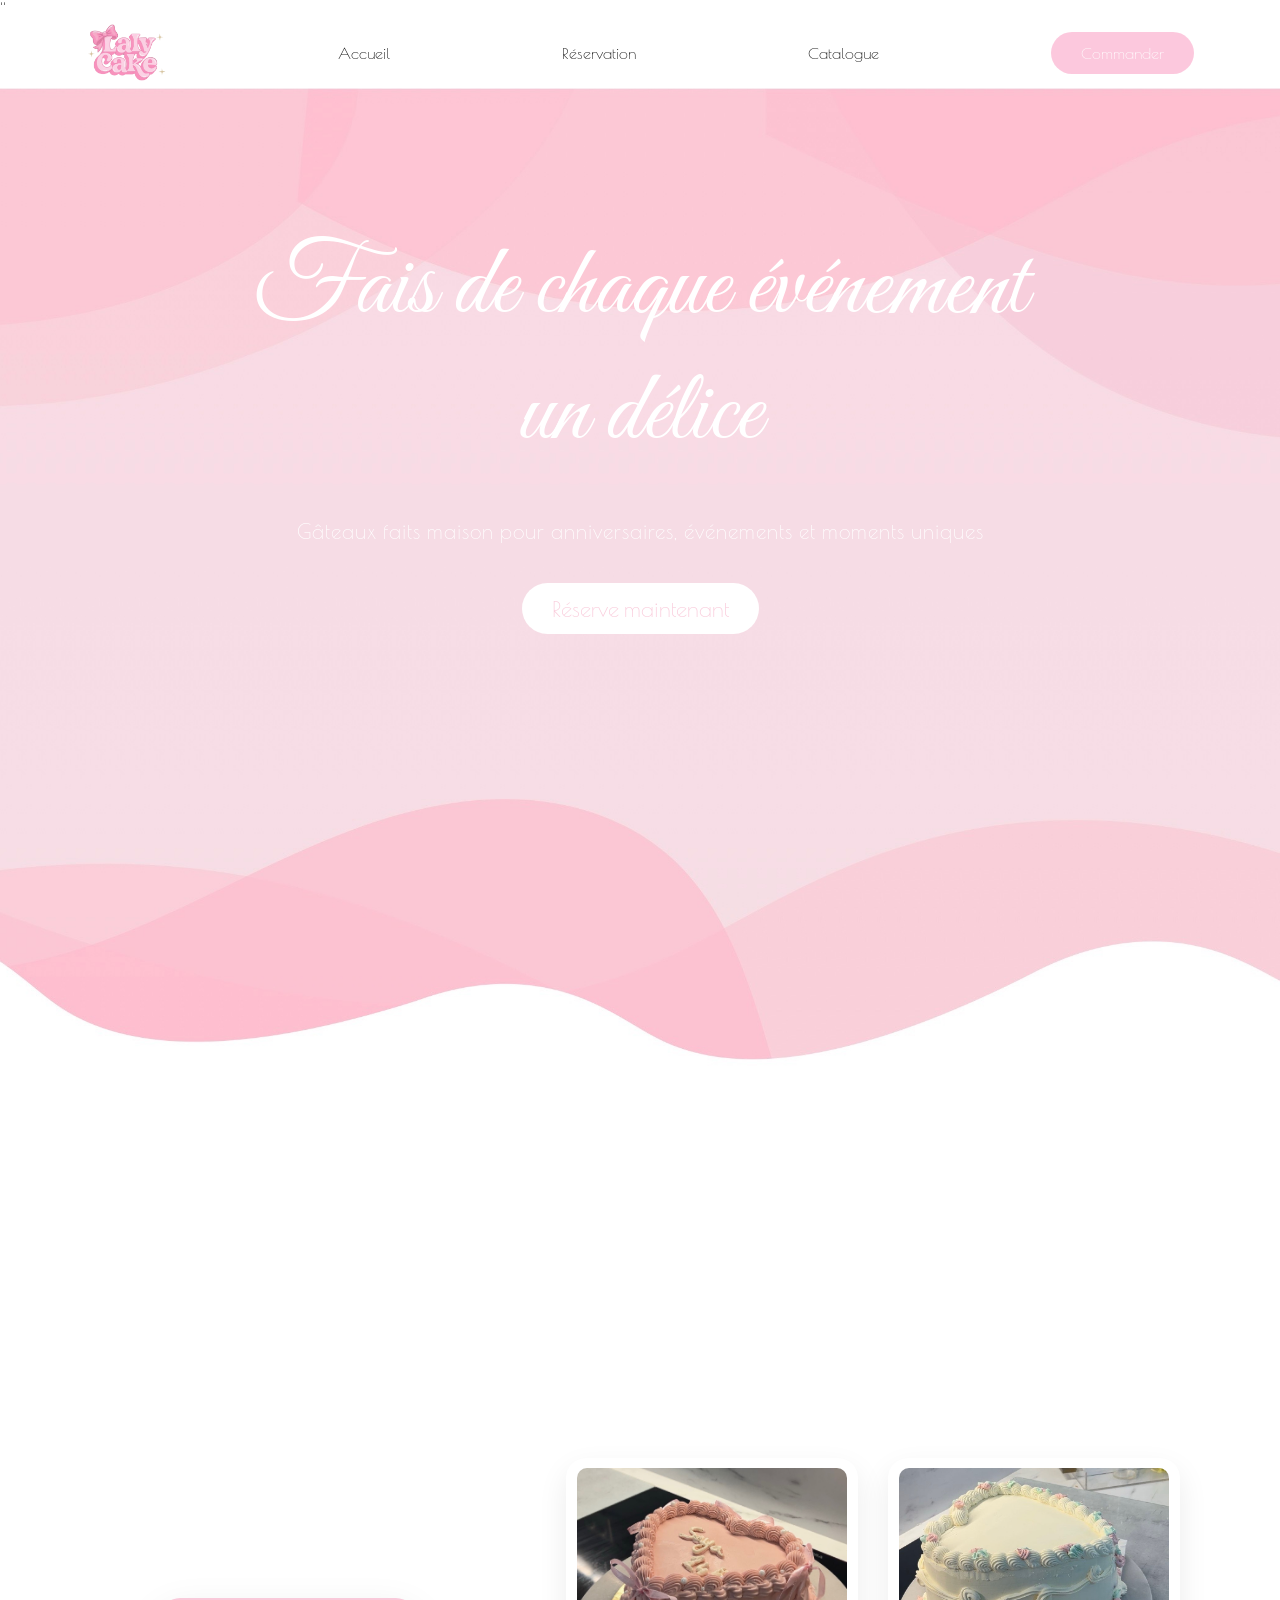
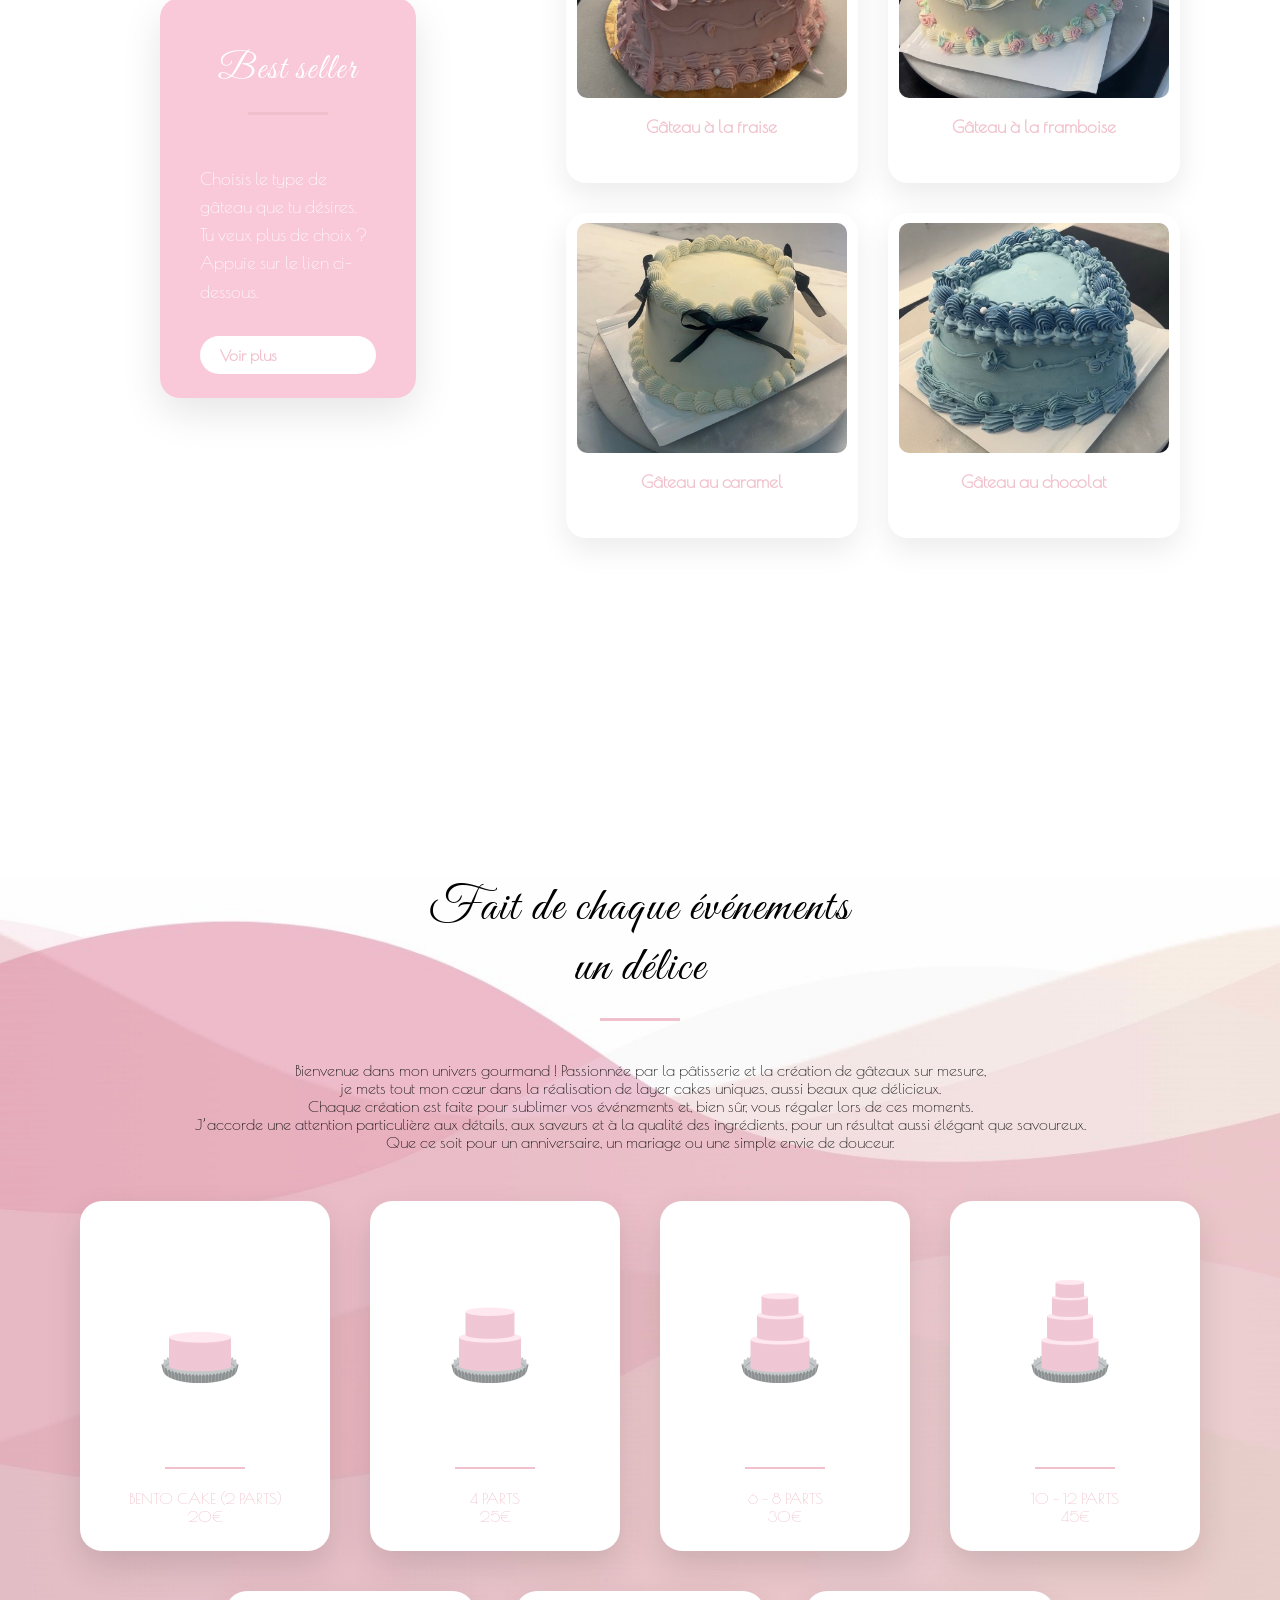
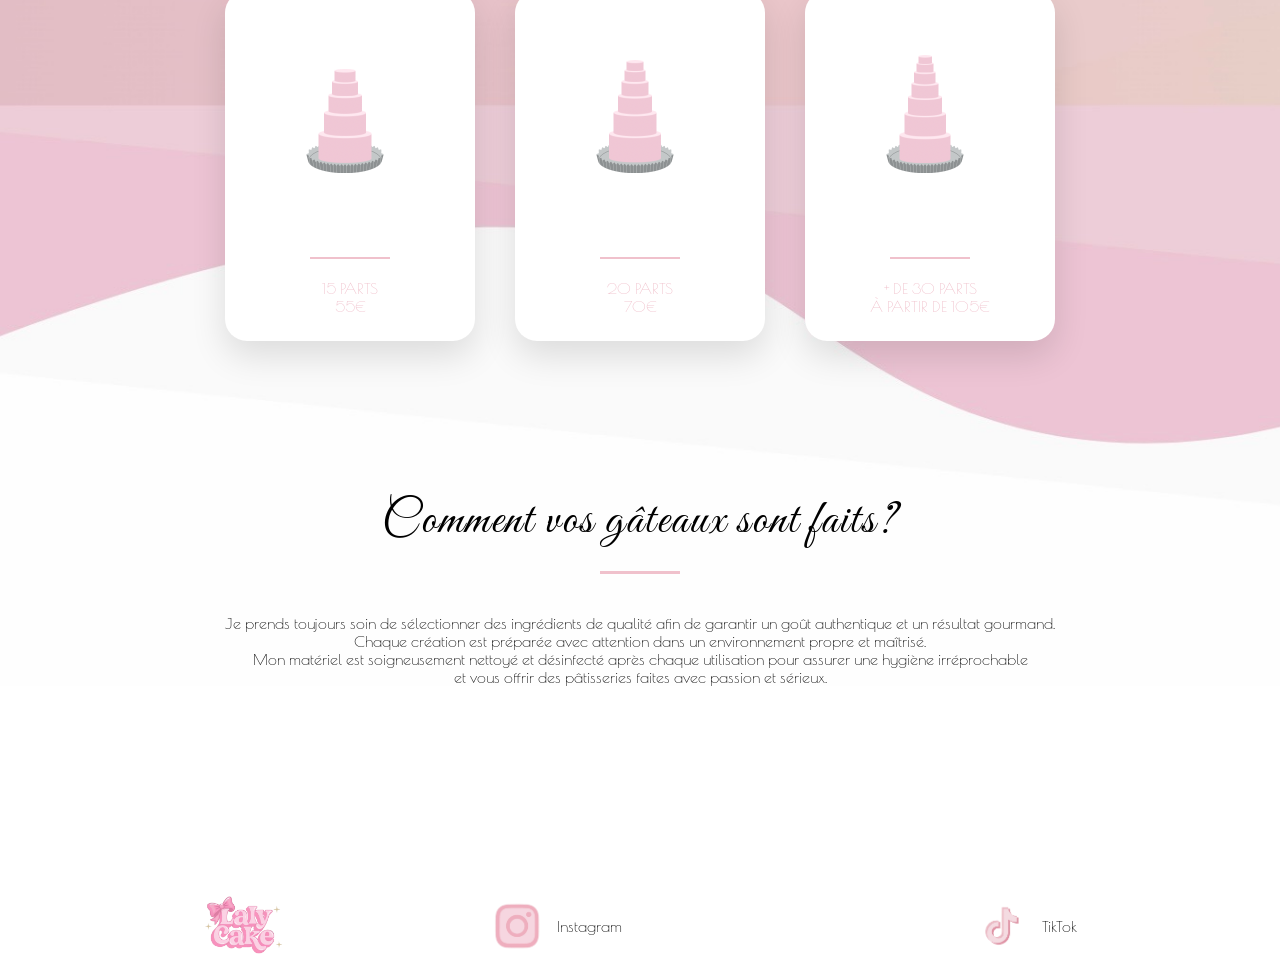
==== index.html/accueil.html @ 273b8376 "Add files via upload" ====
<!DOCTYPE html> 
    <html lang="fr">
        <head>
            <meta charset="utf-8">
            <!-- tout ce qui est en haut c'est ce que tu dois noter pour chaque début de code -->
            <title>Accueil - Lalycake</title> <!--titre qui va apparraitre pour l'ordinateur pas pour la personne qui voit le site-->
            <link href="style.css" rel="stylesheet"><!--pour faire que ton fichier css se relie au ficher html -->
            <meta name="viewport" content="width=device-width, initial-scale=1.0">
<link rel="preconnect" href="https://fonts.googleapis.com">
<link rel="preconnect" href="https://fonts.gstatic.com" crossorigin>
<link href="https://fonts.googleapis.com/css2?family=Great+Vibes&display=swap" rel="stylesheet">
<link rel="preconnect" href="https://fonts.googleapis.com">
<link rel="preconnect" href="https://fonts.gstatic.com" crossorigin>
<link href="https://fonts.googleapis.com/css2?family=Poiret+One&display=swap" rel="stylesheet">
<!--lien pour mettre l'ecriture de style pour le site-->
        </head>
        <body>''
           <header id="contact">
            <nav>
            <!-- Le href="#contact" c'est un code comme un spawn-->
            <img class="logo" src="logo.PNG" alt="logo lalyacake en rose pale et blanc" title="logo lalycake">
             <a href="accueil.html">Accueil</a>
             <a href="reservation.html">Réservation</a>
             <a href="catalogue.html">Catalogue</a>
             <a class="commander" href="commander.html">Commander</a>
            </nav>
        </header>

        <div class="center">
            <h1><span class="fait" > Fais de chaque événement<br> un délice</span></h1>
            <p class="hero-text">Gâteaux faits maison pour anniversaires, événements et moments uniques</p>
            <a class="reservation" href="commander.html">Réserve maintenant</a>
        </div>

        
        <section class="catalogue_section">
            <div class="container">
            <div class="carre_colorer">
            <h2>Best seller</h2>
            <p>Choisis le type de <br>gâteau que tu désires.<br>Tu veux plus de choix ?<br>Appuie sur le lien ci-dessous.</p>
            <a class="catalogue" href="catalogue.html">Voir plus</a>
            </div>
                <div class="gateaux-container">
                    <a href="in11-zoom.jpeg">
                        <img src="in11.jpeg" alt="gateau rose à la fraise" title="gateau frambroise">
                        <p>Gâteau à la fraise</p>
                    </a>
                    <a href="in6-zoom.jpeg">
                        <img src="in6.jpeg" alt="gateau blanc à la frambroie" title="gateau fraise">
                        <p>Gâteau à la framboise</p>
                    </a>  
             <a href="in8-zoom.jpeg">
                        <img src="in8.jpeg" alt="gateau blanc à la frambroie" title="gateau fraise">
                        <p>Gâteau au caramel</p>
                    </a>  
             <a href="in7-zoom.jpeg">
                        <img src="in7.jpeg" alt="gateau blanc à la frambroie" title="gateau fraise">
                        <p>Gâteau au chocolat</p>
                    </a>  
          </div>
        </div>
        </section>        

            </a>
        </div>
        <section class="nav_carrer-container">
         <div class="about_me">
            <h2>Fait de chaque événements<br> un délice</h2>
            <p><span class="ayih">Bienvenue dans mon univers gourmand ! Passionnée par la pâtisserie et la création de gâteaux sur mesure,<br>
je mets tout mon cœur dans la réalisation de layer cakes uniques, aussi beaux que délicieux.<br>
Chaque création est faite pour sublimer vos événements et, bien sûr, vous régaler lors de ces moments.
<br>J’accorde une attention particulière aux détails, aux saveurs et à la qualité des ingrédients,
pour un résultat aussi élégant que savoureux.<br>
Que ce soit pour un anniversaire, un mariage ou une simple envie de douceur.
</span></p>
           
        </div>
  <div class="prix_accueil">
     <a href="commander.html">
            <div class="prix1">
            <img src="prix1.PNG" alt="gateau">
            <p>Bento cake (2 parts)<br>20€</p>
        </div>
       
         <div class="prix2">
 <img src="prix2.PNG" alt="gateau">
            <p>4 parts<br>25€</p>
         </div>
          <div class="prix3">
 <img src="prix3.PNG" alt="gateau">
            <p>6 - 8 parts<br>30€</p>
                  </div>
           <div class="prix4">
 <img src="prix4.PNG" alt="gateau">
            <p>10 - 12 parts<br>45€</p>
           </div>
            <div class="prix5">
 <img src="prix5.PNG" alt="gateau">
            <p>15 parts<br>55€</p>
            </div>
             <div class="prix6">
 <img src="prix6.PNG" alt="gateau">
            <p>20 parts<br>70€</p>
             </div>
              <div class="prix7">
 <img src="prix7.PNG" alt="gateau">
            <p>+ de 30 parts<br>À partir de 105€</p>
              </div>
               </a>
  </div>
      
       <div class="about_me1">
            <h2>Comment vos gâteaux sont faits?</h2>
            <p><span class="ayih">Je prends toujours soin de sélectionner des ingrédients de qualité afin de garantir
un goût authentique et un résultat gourmand.<br>
Chaque création est préparée avec attention dans un environnement propre et maîtrisé.<br>
Mon matériel est soigneusement nettoyé et désinfecté après chaque utilisation
pour assurer une hygiène irréprochable<br>
et vous offrir des pâtisseries faites avec passion et sérieux.
</span></p>
            
        </div>
        </section>
   
        <footer class="fouter">
         
  <a href="#contact">
            <img class="logo" src="logo.PNG" alt="logo lalyacake en rose pale et blanc" title="logo lalycake">
        </a>

  <div class="socials">
    <a href="https://www.instagram.com/_lalycake/" target="_blank">
        <img src="instagram.PNG">
      <p>Instagram</p>
   
    </a>
<div class="tiktok-container">
    <a href="https://www.tiktok.com/@.lalycake?lang=fr" target="_blank">
      <img src="tiktok.PNG">
      <p>TikTok</p>
    </a>
</div>
  </div>
</footer>
         </body>
        </html>
---- index.html/style.css ----
body {
    font-size: 1em;
   margin: 0;
   padding: 0;
    font-family: "Poiret One", sans-serif;
    text-decoration: none;
   
}
.phantom{
    background-image: url("grey_pink.jpeg");
 background-repeat: no-repeat;
 background-position: center;
 background-size: cover;
padding: 130px 0;
}

header{
    background-color: white; 
}

img {
    width: 100%;
    height: auto;
    display: block;
    border-radius: 15px;
}


nav{
    display: flex;
    justify-content: space-around;
    align-items: center;
    width: auto;
    height: 70px;
}
.catalogue_section{
    background-color: white;
    margin-top: 200px;
padding: 150px 80px;
}

.catalogue_section h2{
     font-size: 3em;
    margin-bottom: 80px;
    color: #f0c1cc;
}

.commander{
    display: flex;
    text-align: center;
   border: none;
    font-weight: 100;
    padding: 12px 30px;
    color: white;
    background-color: rgba(249, 146, 188, 0.5);
     border-radius: 30px;
    transition: all 0.3s ease;
}
.commander:hover{
    background-color: white;
     color: #f992BC;
}

.center{
    display: flex;
    padding: 90px 0px;
    background-image: url("gto.jpeg");
    background-attachment: scroll;
    height: 800px;
    background-repeat: no-repeat;
    background-size: cover;
    background-position: bottom;
    text-align: center;
    flex-direction: column;
    align-items: center;
    
}
.center h1 {
    color: white;
    margin-bottom: 20px;
}

.hero-text {
    color: white;
    font-size: 1.3em;
    margin-bottom: 40px;
    letter-spacing: 1px;
}
.fait{
    font-size: 1.4em;
   
}
.reservation {
    font-size: 1.4em;
    display: flex;
    text-align: center;
   border: none;
    font-weight: 100;
    padding: 12px 30px;
    background-color: white;
    color: rgba(249, 199, 216, 0.95);
     border-radius: 30px;
    transition: all 0.3s ease;
}

.reservation:hover{
    background-color: rgba(249, 199, 216, 0.95);
     color: white;
}

 h1{
    font-family: "Great Vibes", cursive;
     font-weight:100; 
     font-style: normal;
   font-size: 4.5em;
   
}
h2{
    letter-spacing: 2px;
}
h2,.co{
  font-family: "Great Vibes", cursive;
    font-weight: 10;
    font-size: 3em;
    text-align: center;
}

.container{
    
     display: flex;
     flex-direction: row;
     gap: 50px;
}
 
.carre_colorer {
    background-color: rgba(249, 199, 216, 0.95);
    border-radius: 20px;
    box-shadow: 0 15px 40px rgba(0,0,0,0.1);
    padding: 0px 40px 50px 40px;
    width: 320px;
    height: 350px;
    margin: 180px 80px;
    transition: transform 0.3s ease;
}

.carre_colorer h2 {
    font-size: 2.2em;
    margin: 50px 0px;
    color: white;
}

.carre_colorer p {
    color: white;
    line-height: 1.6;
    font-size: 1.1em;
}
.gateaux-container a:hover {
    transform: translateY(-10px);
    box-shadow: 0 20px 45px rgba(0,0,0,0.15);
}
.gateaux-container{
    display: grid;
    grid-template-columns: repeat(2, 1fr); 
    gap: 40px;
    width: 100%;
}

.gateaux-container a{
    display: flex;
    flex-direction: column;
    align-items: center;
    text-align: center;
}

.gateaux-container img{
    width: 100%;
    max-width: 270px;
    height: 230px;
    object-fit: cover;
    border-radius: 10px;
}

.gateaux-container p {
    font-size: 1.1em;
    color: #f0c1cc;
    font-weight: bold;
    text-align: center;
}



.catalogue {
    margin: 30px auto 0;
    display: block;
    padding: 10px 20px;
    border-radius: 20px;
    background-color: white;
    color: #f0c1cc;
    font-weight: bold;
    transition: all 0.3s ease;
}

.catalogue:hover {
    background-color: #f8dbe3;
    color: white;
}

a {
    color: black;
    text-decoration: none;
}

.prix_accueil img{
width: 250px;
}
.prix_accueil a{
   text-align: center; 
  display: flex;
    flex-wrap: wrap;
    justify-content: center;
flex-direction: row;
    gap: 40px;
    margin: 50px 0px;
    
}

.prix1, 
.prix2,
.prix3,
.prix4,
.prix5,
.prix6,
.prix7 {
     border-radius: 22px;
      background-color: white;
    box-shadow: 0 15px 35px rgba(0,0,0,0.12);
    padding-bottom: 10px;
    transition: transform 0.3s ease ;
}
.prix1:hover, 
.prix2:hover,
.prix3:hover,
.prix4:hover,
.prix5:hover,
.prix6:hover,
.prix7:hover {
     background-color: #fff6f8;
    transform: scale(1.06);
    color: white;

}


.prix_accueil p {

    color: #f0c1cc;
    text-transform: uppercase;
}

.prix_accueil p::before {
   content: "";
    display: block;
    width: 80px;
    height: 2px;
    background-color: #f0c1cc;
    margin: 10px auto 20px;
}

.about_me{
    margin-top: 150px;
    text-align: center;
    
}
.about_me1{
    margin: 150px 0px 200px 0px;
    text-align: center;
    
}
.ayih{
    color:black;
}

.noeuf{
    text-align: left;
    width: 500px;
    height: auto;
}
.Moi{
  

    text-align: center;
   
}
.nav_carrer-container{
    background-image: url("vage1.jpeg");
    background-repeat: no-repeat;
    background-size: cover;
    background-position: top;
}

.co{
    display:flex;
    justify-content: center;
    padding-top: 100px;
}



.prix-container{
    display: flex;
    flex-direction: row;
justify-content: space-evenly;
   width: 100%;
   box-sizing: border-box;
 flex-wrap: wrap;
    min-height: 450px;   
    height: auto;         
    padding: 50px 20px;   
    background-image: url("3cakes.jpeg");
    background-size: cover;
    background-repeat: no-repeat;
    background-attachment: local;
    background-position: center ;
    

}
.choix{
    display: flex;
    flex-direction: row;
    justify-content: start;
    text-align: center;
    font-size: 3.5em;
    font-weight: 100;
    padding-top: 130px;
    color: white;
    font-family: "Great Vibes", cursive;
}
.prix-container img {
   max-width: 100%;
    height: auto;
}
.infor {
   flex-wrap: wrap;
   margin: 50px 0;
display: flex;
flex-direction: row;
justify-content: space-around;
gap: 40px;
text-align: center;
   
}

.infor img{
    width: 210px;
}

.infor p {
    color: #f0c1cc;
    font-weight: bold;
    font-size: 1.1em;
    letter-spacing: 1px;
}

.reception{
     text-align: center;
   padding: 80px 40px;
     background-image: url("dbiq.jpeg");
     background-position: center;
     background-repeat: no-repeat;
     background-size: cover;
     background-attachment: scroll;
     
}
.reception h2{
 font-size: 2.8em;
    margin-bottom: 60px;
    color: #F6F6F6;
}
.reception p {
 color: white;
    font-size: 1.5em;
    text-transform: uppercase;
    letter-spacing: 1px;
    font-weight: bold;
}
.dij{
    display: flex;
     flex-direction: row;
     justify-content: space-around;
      gap: 40px;
}
.dij img{
    width: 200px;
}
.dij a {
    background-color: rgb(238, 195, 205); 
    padding: 20px;
    border-radius: 15px;
    width: 200px;
    transition: all 0.3s ease;
}
.dij p{
    color: white;
    font-size: 0.8em;
    text-transform: uppercase;
    letter-spacing: 1px;
    font-weight: bold;
}
.dij a:hover{
    background-color: white;
    transform: translateY(-8px);
}


.dij a:hover p {
    color: #f0c1cc;
}


.dij a:hover img {
    opacity: 0.8;
}


li{
    margin: 90px;
    text-align: center;
    display: flex;
    flex-direction: row;
    justify-content: space-around;
    gap: 90px;
 
}

.garniture-container{

    padding: 200px 0px;
      display: flex;
      background-image: url(rondes.jpg);
          background-position: top;
     background-repeat: no-repeat;
     background-size: cover;
     background-attachment: scroll;
      flex-direction: row;
      justify-content: space-around;
      gap:100px;
     
}
.garniture-container h2::after{
  content: "";
  display: block;
  width: 200px;
  height: 3px;
  background-color: #f0c1cc;
  margin-top: 15px;
}
.garniture-container h2{
    font-size: 2em;
      font-family: "Poiret One", sans-serif;
      letter-spacing: 2px;
      text-transform: uppercase;
      color: #f0c1cc;
  
}
.garniture-container p{
 font-size: 1em;
}
.garniture-container img{
  width: 100%; max-width: 500px;
}

.liste-garni{
  display:grid;
  grid-template-columns: repeat(auto-fit, minmax(200px, 1fr));
    gap : 25px
}

.garni-box{
    
text-align: center;
     background-color: rgba(255,255,255,0.9);
    padding: 50px;
    border-radius: 25px;
    max-width: 450px;
    width: 250px;
    box-shadow: 0 20px 40px rgba(0,0,0,0.1);
}



.type-container{
    background-image: url("gris.jpeg");
    background-repeat: no-repeat;
    background-size: cover;
    background-position: center;
     background-attachment: scroll;
display: flex;
flex-direction: row;
align-items: center;
height: 700px;
padding: 300px 0px 80px 50px;
}

.type-container h2{
     font-size: 3.2em;
    font-weight: 100;
    color: #f0c1cc;
    margin-bottom: 30px;
}
.bento{
    text-transform: uppercase;
    font-weight: 600;
    color: #f0c1cc;
    font-size: 1.8em;
    letter-spacing: 2px;
    line-height: 1.8;
    margin-bottom: 25px;
}
.type-container p:not(.bento) {
    font-family: "Poiret One", sans-serif;
    font-size: 1.1em;
    color: #666;
}
.type-box {
    background-color: rgba(255,255,255,0.9);
    padding: 60px;
    border-radius: 25px;
    max-width: 600px;
    box-shadow: 0 20px 40px rgba(0,0,0,0.1);
}
.container_reservation{
    display: flex;
 flex-direction: row;
    max-width: 1200px;
    width: 100%;
    align-items: center;
     gap: 50px;
}
 
.carre_colorer_reservation {
    background-color: white;
    border-radius: 20px;
    box-shadow: 0 15px 40px rgba(0,0,0,0.1);
    padding: 0px 40px 50px 40px;
    width: 350px;
    height: auto;
    transition: transform 0.3s ease;
}

.carre_colorer_reservation h2 {
    font-size: 2.2em;
    margin: 50px 0px;
    color: rgba(249, 199, 216, 0.95);
}

.carre_colorer_reservation p {
    color: rgba(249, 199, 216, 0.95);
    line-height: 1.6;
    font-size: 1.1em;
}



.gateaux-container a,
.gateaux-container_reservation a{
    background-color: white;
    padding: 10px;
    border-radius: 20px;
    box-shadow: 0 12px 30px rgba(0,0,0,0.08);
    transition: all 0.3s ease;
    max-width: 320px;
}

.gateaux-container_reservation{
    display: grid;
    grid-template-columns: repeat(3, 1fr);
    gap: 20px;
    width: 100%;
}

.gateaux-container_reservation a{
    display: block;
    text-align: center;
}

.gateaux-container_reservation img{
    width: 100%;
    height: auto;
    object-fit: cover;
     border-radius: 15px;
}
.gateaux-container_reservation a:hover {
    transform: translateY(-10px);
    box-shadow: 0 20px 45px rgba(0,0,0,0.15);
}



.gateaux-container_reservation p {
    font-size: 1.1em;
    color:rgba(249, 199, 216, 0.95);
    text-align: center;
}



.catalogue_reservation {
    margin: 30px auto 0;
    display: block;
    padding: 10px 20px;
    border-radius: 20px;
    background-color: #f8dbe3;
    color: white;
    font-weight: bold;
    transition: all 0.3s ease;
}

.catalogue_reservation:hover {
  opacity: 0.6;
}

.modele-container{
     background-color: #F6F6F6;
    display: flex;
    justify-content: center;
    align-items: center;
    padding: 150px 0;
}


.modele-container h2{
     font-size: 2em;
    margin-bottom: 50px;
}

.reception-container{
 background-image: url(datess.jpeg);
  background-repeat: no-repeat;
    background-size: cover;
    background-position: center;
     background-attachment: scroll;
    padding: 160px 20px;
    display: flex;
    justify-content: center;
    align-items: center;
}
.reception-container .rec-container{
    background-color: rgba(255,255,255,0.95);
    padding: 70px 80px;
    border-radius: 35px;
    box-shadow: 0 25px 60px rgba(240,193,204,0.35);
    text-align: center;
    max-width: 700px;
}

.reception-container h2{
    font-family: "Great Vibes", cursive;
    font-size: 3.5em;
    color: #f0c1cc;
    margin-bottom: 25px;
    letter-spacing: 1px;
}

.reception-container h2::after{
    content: "";
    display: block;
    width: 100px;
    height: 3px;
    background-color: #f0c1cc;
    margin: 20px auto 0;
}


.reception-container p{
    font-family: "Poiret One", sans-serif;
    font-size: 1.2em;
    color: #777;
    letter-spacing: 1px;
    text-transform: uppercase;
}


.fouter{
  background-color: white;
  width: 100%;
  height: 80px;
margin: 0;
  display: flex;
  justify-content: space-evenly;
  align-items: center;
}

.socials {
  display: flex;
  gap: 350px;
}

.socials a {
  display: flex;
  align-items: center;
  gap: 10px;
  color: black;
  font-size: 1em;
}
.socials img {
  width: 60px;
}

.logo {
   
    width: 80px;
    
}
.port-container a {
    position: relative;
}

.port-container a::after {
    content: "Voir";
    position: absolute;
    bottom: 15px;
    left: 50%;
    color: white;
    transform: translateX(-50%);
    background: rgba(249,199,216,0.9);
    padding: 8px 15px;
    border-radius: 20px;
    opacity: 0;
    transition: 0.3s;
}

.port-container a:hover::after {
    opacity: 1;
}

.portfolio-container{
 

     background-color: rgba(255,255,255,0.8);
   padding: 50px;
    border-radius: 30px;
    max-width: 500px;
    width: 400px;
    height: 500px;
    box-shadow: 0 20px 40px rgba(0,0,0,0.1);
}
.portfolio {
    margin: 0 auto;
    display: flex;
    justify-content: flex-end;
    background-image: url(fond.PNG);
    background-repeat: no-repeat;
    background-size: cover;
    background-position: center;
     background-attachment:fixed;
   padding: 150px ;
    min-height: 100vh;
}

.decouvrez {
     text-align: center;
}
.portfolio-container p:not(.decouvrez) {
    margin: 30px auto 0;
    display: block;
    padding: 10px 20px;
    border-radius: 20px;
    background-color: white;
    color: #f0c1cc;
    font-weight: bold;
    transition: all 0.3s ease;
    width: 350px;
}

.portfolio-container p:hover:not(.decouvrez) {
    color: white;
    background-color: #f8dbe3;
}

.catalogue-page{
 background-color: #fff7f9;
}
   
    

.port-container img,
.coeur-container img,
.classique-container img,
.anniv-container img,
.customer-container img,
.bento-container img,
.grand-container img {
    width: 100%;
    height: 250px;
    object-fit: cover;
     border:4px solid #f0c1cc;
     
}

.coeur-container,
.classique-container,
.anniv-container,
.customer-container,
.bento-container,
.grand-container {
    display: grid;
   grid-template-columns: repeat(auto-fit, minmax(280px, 1fr));
    gap: 35px;
    padding: 20px;
    margin: 20px auto;
}

.coeur-container a,
.classique-container a,
.anniv-container a,
.customer-container a,
.bento-container a,
.grand-container a{
    max-width: 350px;
}

.coeur-container img,
.classique-container img,
.anniv-container img,
.customer-container img,
.bento-container img,
.grand-container img {
    display: flex;
    height: 250px;
    object-fit: cover;
    justify-content: space-around;
    width: 100%;
    border-radius: 22px;
    box-shadow: 0 15px 35px rgba(0,0,0,0.12);
    transition: transform 0.4s ease, box-shadow 0.4s ease;
}

.coeur-container a:hover img,
.classique-container a:hover img,
.anniv-container a:hover img,
.customer-container a:hover img,
.bento-container a:hover img,
.grand-container a:hover img {
    transform: scale(1.06);
    box-shadow: 0 25px 50px rgba(0,0,0,0.18);
}

section h2::after {
    content: "";
    display: block;
    width: 80px;
    height: 3px;
    background-color: #f0c1cc;
    margin: 20px auto 0;
}

form{
   text-align: center;
    font-weight: 600;
    font-size: 1.5em;
}
.firm{
  background-color: rgba(255,255,255,0.9);
  margin: 50px auto;
  width: 90%;
   padding: 30px 15px;
    border-radius: 25px;
    max-width: 800px;
    
    box-shadow: 0 20px 40px rgba(0,0,0,0.1);
    text-align: center;
    display: flex;
    flex-direction: column;
    justify-content: center;
}
   
.modele{
    color:#f0c1cc;
    gap:40px;
}
.form1, .form9 {
    display: flex;
    flex-direction: column;
    width: 100%;          
    max-width: 500px;     
    gap: 10px;
    background-color: rgba(255,255,255,0.95);
    padding: 40px;
    border-radius: 25px;
    margin: 20px auto;    
    box-shadow: 0 15px 35px rgba(0,0,0,0.08);
    box-sizing: border-box;
}



.form-section {
    background-color: rgba(255,255,255,0.95);
    padding: 40px;
    border-radius: 25px;
    margin-bottom: 40px;
    box-shadow: 0 15px 35px rgba(0,0,0,0.08);
  
}

.form2{
    display: flex;
    flex-direction: column;
    gap:10px;
}

.form3 {
    color: #f0c1cc;
    display: flex;
    flex-direction: row;
    justify-content: center;
    gap: 40px;
    margin: 20px auto;
    background-color: #fff;
    padding: 25px;
    border-radius: 20px;
    box-shadow: inset 0 0 0 1px #f0c1cc;
    width: 100%;           
    max-width: 500px;
    box-sizing: border-box;
}
.form4{
    display: flex;
    flex-direction: column;
    gap:10px;
}
.form5 {
    color: #f0c1cc;
    display: flex;
    flex-direction: row; 
    flex-wrap: wrap;    
    justify-content: center;
    gap: 10px;
    margin: 20px auto;  
    background-color: #fff;
    padding: 25px;
    border-radius: 20px;
    box-shadow: inset 0 0 0 1px #f0c1cc;
    width: 100%;
    max-width: 500px;
    box-sizing: border-box;
}
.form6{
    display: flex;
    flex-direction: column;
}
.form7{
    display: flex;
    flex-direction: column;
}

.form3, .form5, .form8 {
  
    background-color: #fff;
    border-radius: 20px;
    box-shadow: inset 0 0 0 1px #f0c1cc;
   
}
.form8 {
    color: #f0c1cc;
    display: flex;
    flex-wrap: wrap;     
    justify-content: center;
    gap: 10px;
    margin: 20px auto;   
    background-color: #fff;
    padding: 25px;
    border-radius: 20px;
    box-shadow: inset 0 0 0 1px #f0c1cc;
    width: 100%;          
    max-width: 600px;
    box-sizing: border-box;
}
.form9{
    font-size: 0.9em;
}

textarea{
       background-color: #f8dbe3;
    border: none;
    border-radius: 15px;
    padding: 15px;
    font-family: "Poiret One", sans-serif;
    font-size: 1em;
    resize: none;
    display: block;
    margin: 0 auto;
    height:30px ;
}
  
.form-intro {
    font-size: 1.1em;
    color: #777;
    margin-bottom: 40px;
}

.form-submit button {
    
    background-color: rgb(249, 146, 188, 0.5);
        font-family: "Poiret One", sans-serif;
    color: white;
    border: none;
    padding: 15px 40px;
    font-size: 0.7em;
    border-radius: 30px;
    cursor: pointer;
    transition: all 0.3s ease;
margin:0 auto;
font-size: 1em;

}
.form-submit {
    display: flex;
   flex-direction: row;
  justify-content: center;
  
}

.form-submit button:hover {
    background-color: white;
    color: #f0c1cc;
    box-shadow: 0 15px 35px rgba(0,0,0,0.15);
}

.gateaux-container, 
.gateaux-container_reservation,
.coeur-container, 
.classique-container, 
.anniv-container, 
.customer-container, 
.bento-container, 
.grand-container {
    display: grid;
   
    grid-template-columns: repeat(auto-fit, minmax(250px, 1fr)); 
    gap: 30px;
    padding: 20px; 
    margin: 20px auto;
}

@media (max-width: 768px) {
.portfolio 
{
  background-position: left;

}
.reception {
    background-position: right;
}
.portfolio{
    justify-content: center;  
    padding: 80px 20px;        
}

.type-container{
    flex-direction: column;     
    justify-content: center;     
    align-items: center;        
    text-align: center;          
    padding: 80px 20px;        
    height: auto;               
}

.type-box{
    padding: 40px 25px;
    width: 90%;
    max-width: 500px;
}

.portfolio-container{
    width: 100%;                
    max-width: 400px;       
    max-height: 700px;           
    margin: 0 auto;           
    padding: 40px 25px;       
}
   
    .container, .prix_accueil a, .prix-container, .infor, .dij, .garniture-container, .container_reservation{
        flex-direction: column !important;
        align-items: center !important;
    }
    .gateaux-container_reservation{
    width: 100%;
    justify-items: center;
    
}

    
    .carre_colorer {
        margin: 20px auto !important;
        width: 80% !important;
        height: auto !important;
    }

    .about_me, .about_me1 {
        margin: 50px 20px !important;
    }


    .fouter {
        flex-direction: column !important;
        align-items: center !important;
        text-align: center;
        gap: 20px;
    }

    .socials {
        display: flex;
        justify-content: center;
        gap: 30px;
    }

    .socials a {
        display: flex;
        flex-direction: column;
        align-items: center;
    }
    nav{
    flex-direction: row;
      justify-content: space-between;
    width: 100%;
    height: auto;
    gap: 15px;
    padding: 20px 0;
}

nav a{
    padding: 5px 0;
    font-size: 0.7em;
}
nav img{
    width: 70px;
}
}
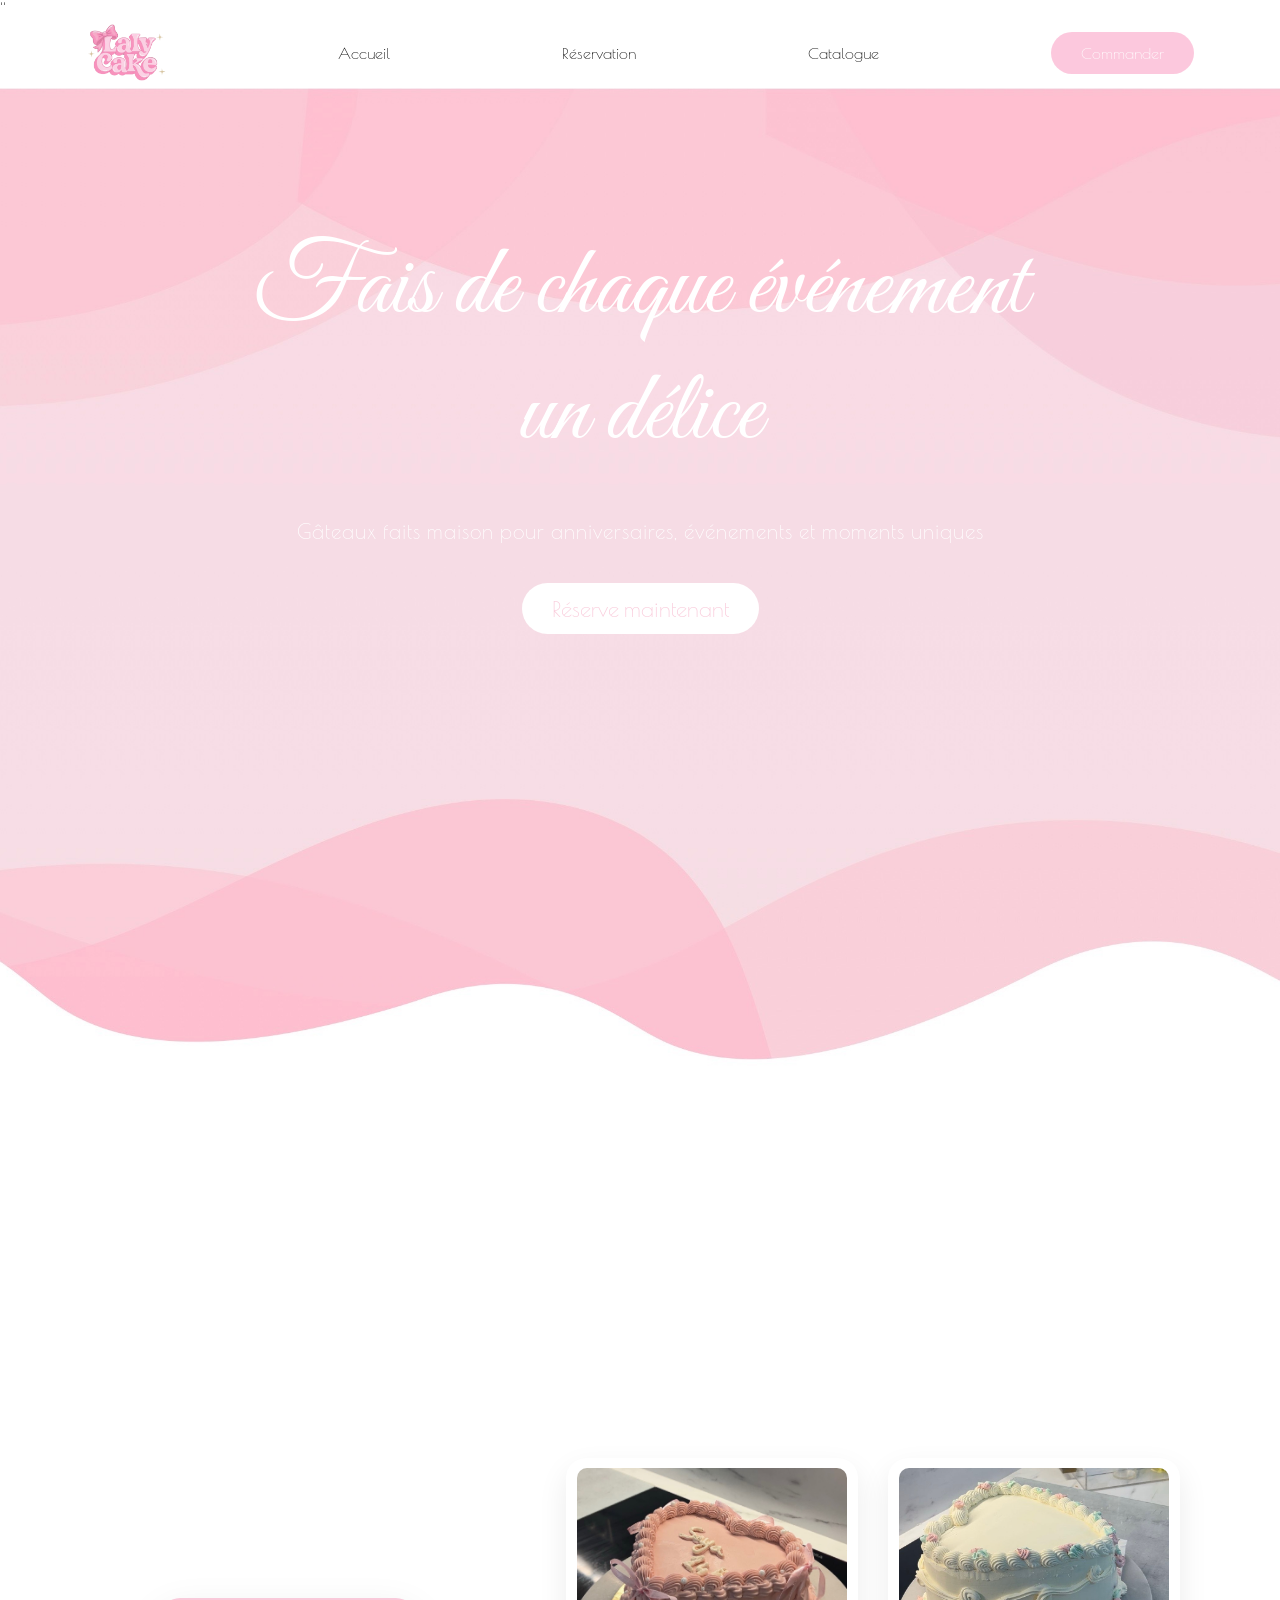
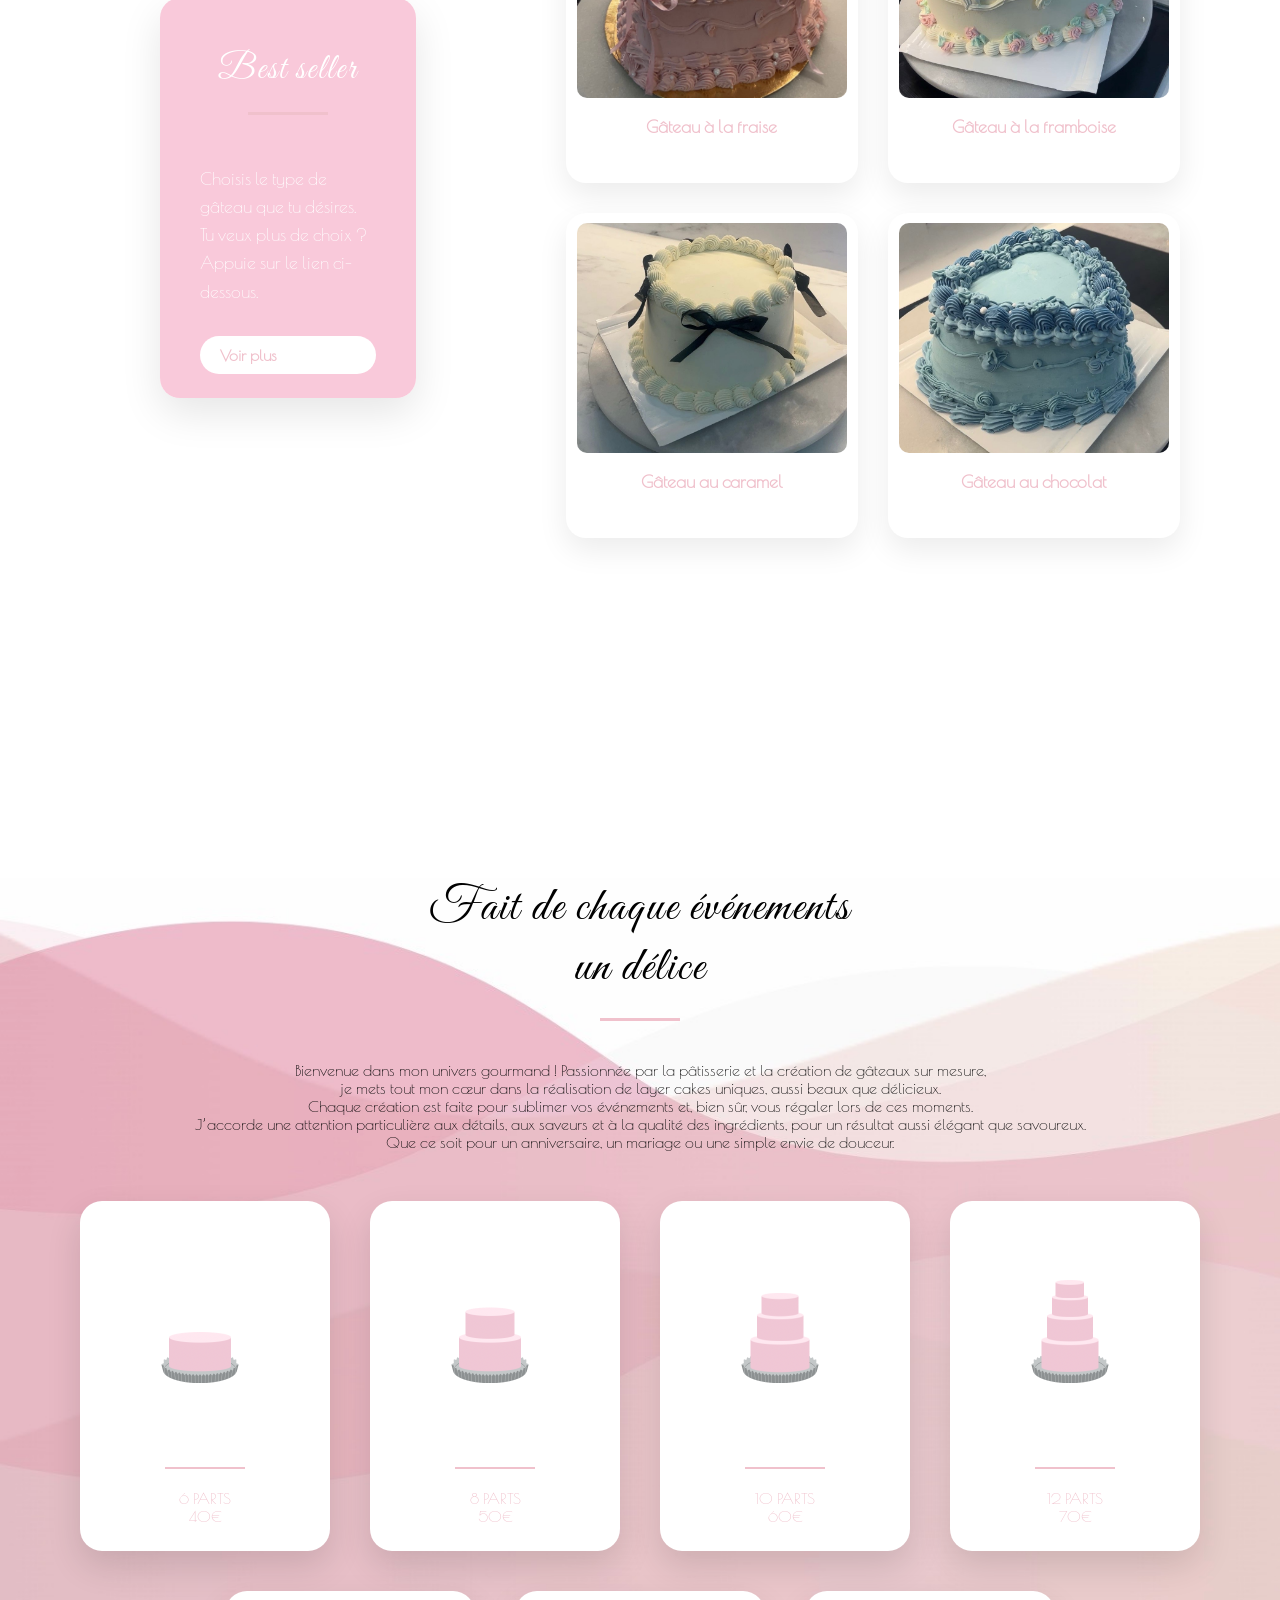
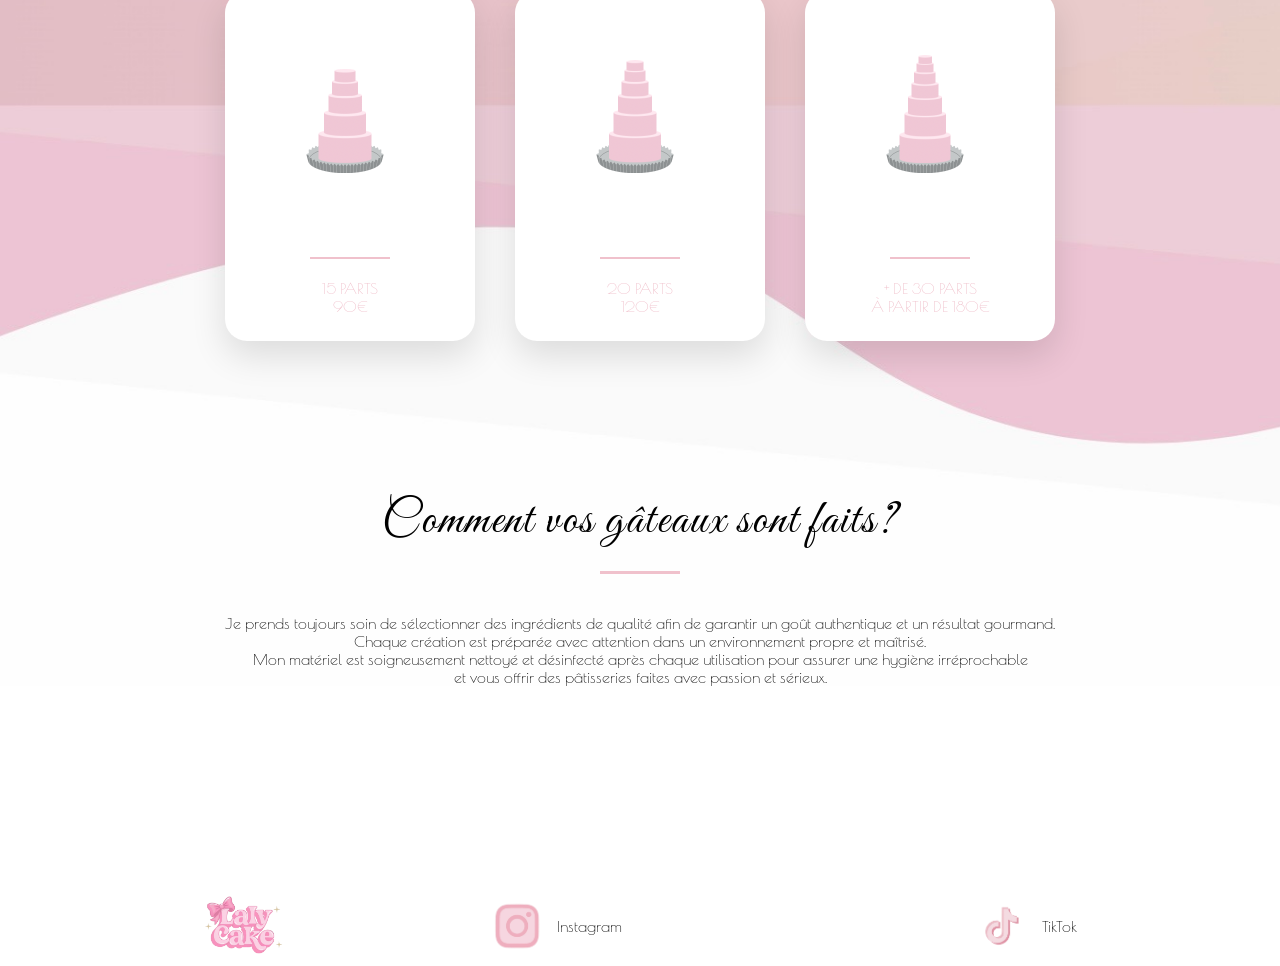
==== commit d6d06a3d: "Modify cake pricing details in accueil.html Updated pricing information for various cake sizes." ====
--- a/index.html/accueil.html
+++ b/index.html/accueil.html
@@ -77,34 +77,34 @@
         </div>
   <div class="prix_accueil">
      <a href="commander.html">
-            <div class="prix1">
+            <div class="prix2">
             <img src="prix1.PNG" alt="gateau">
-            <p>Bento cake (2 parts)<br>20€</p>
+            <p>6 parts<br>40€</p>
         </div>
        
-         <div class="prix2">
+         <div class="prix3">
  <img src="prix2.PNG" alt="gateau">
-            <p>4 parts<br>25€</p>
+            <p>8 parts<br>50€</p>
          </div>
-          <div class="prix3">
+          <div class="prix4">
  <img src="prix3.PNG" alt="gateau">
-            <p>6 - 8 parts<br>30€</p>
+            <p>10 parts<br>60€</p>
                   </div>
-           <div class="prix4">
+           <div class="prix5">
  <img src="prix4.PNG" alt="gateau">
-            <p>10 - 12 parts<br>45€</p>
+            <p>12 parts<br>70€</p>
            </div>
-            <div class="prix5">
+            <div class="prix6">
  <img src="prix5.PNG" alt="gateau">
-            <p>15 parts<br>55€</p>
+            <p>15 parts<br>90€</p>
             </div>
              <div class="prix6">
  <img src="prix6.PNG" alt="gateau">
-            <p>20 parts<br>70€</p>
+            <p>20 parts<br>120€</p>
              </div>
               <div class="prix7">
  <img src="prix7.PNG" alt="gateau">
-            <p>+ de 30 parts<br>À partir de 105€</p>
+            <p>+ de 30 parts<br>À partir de 180€</p>
               </div>
                </a>
   </div>
@@ -143,4 +143,4 @@
   </div>
 </footer>
          </body>
-        </html>+        </html>
